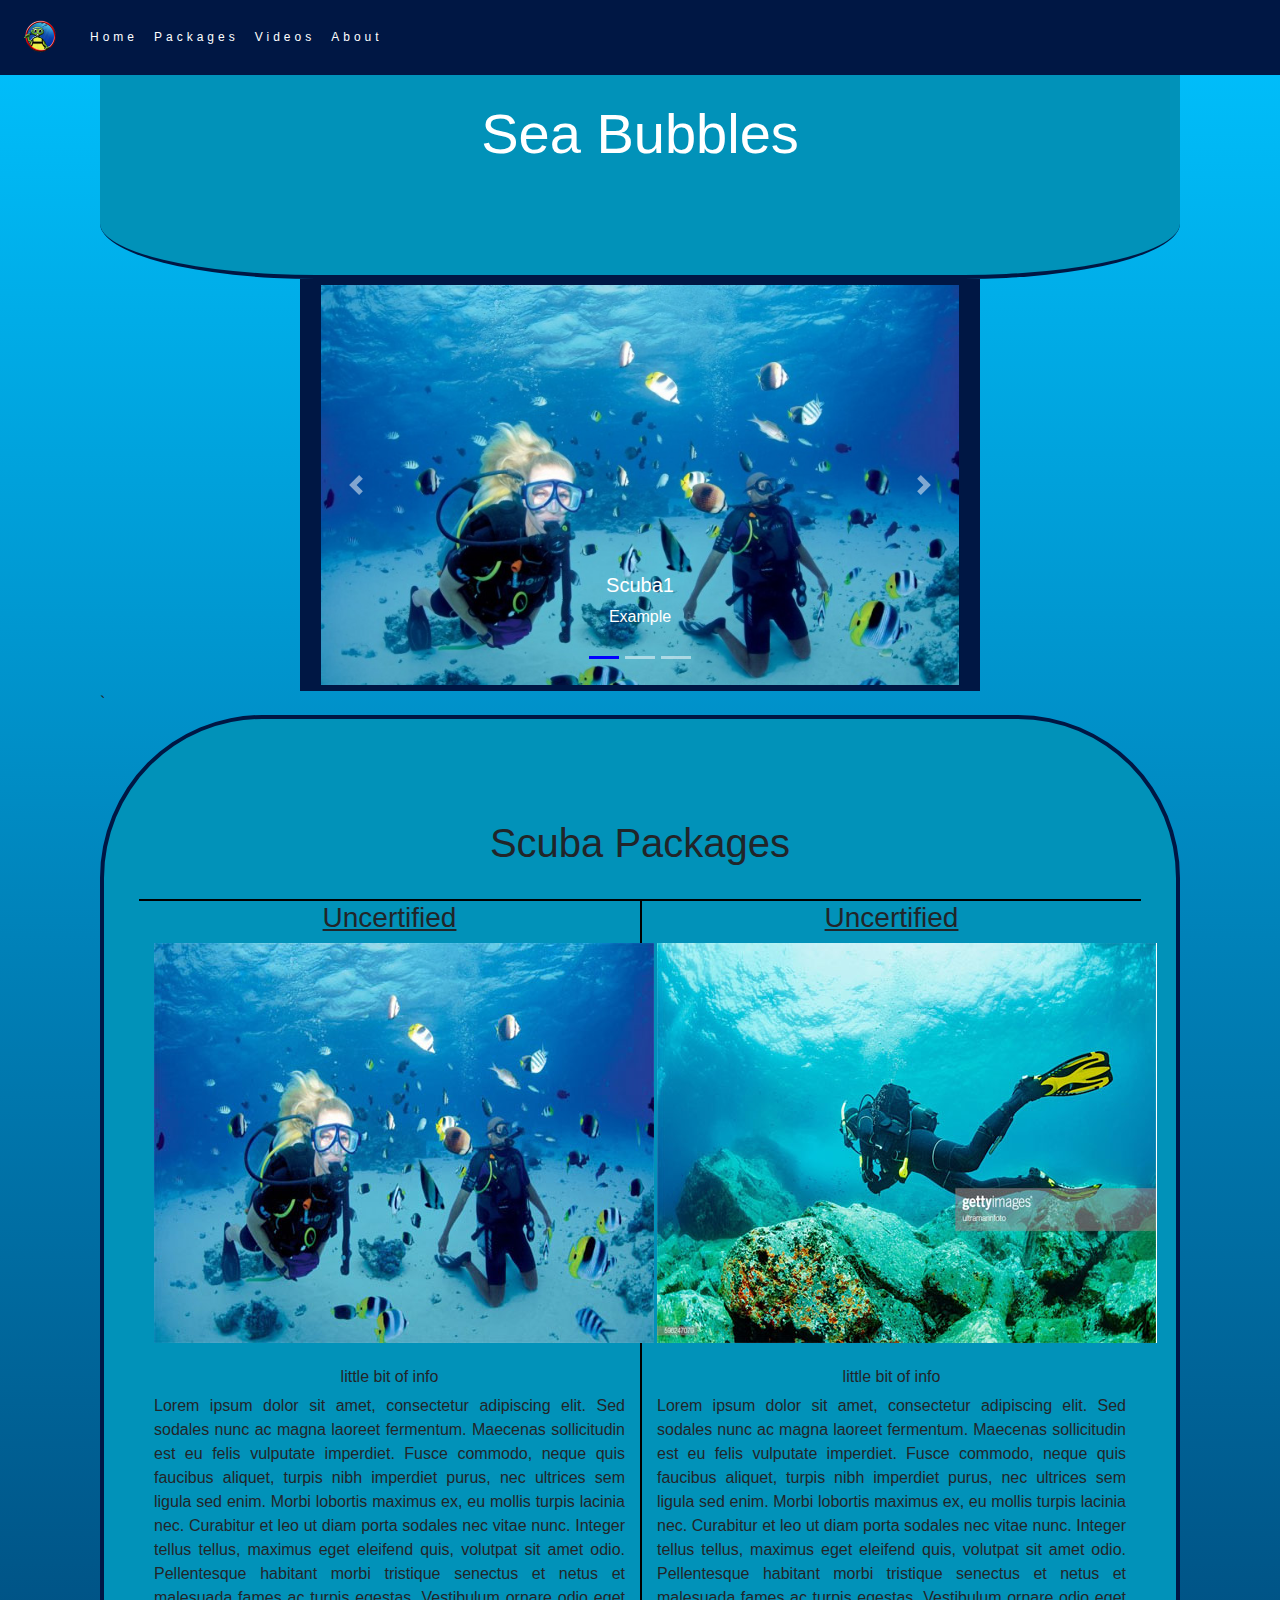
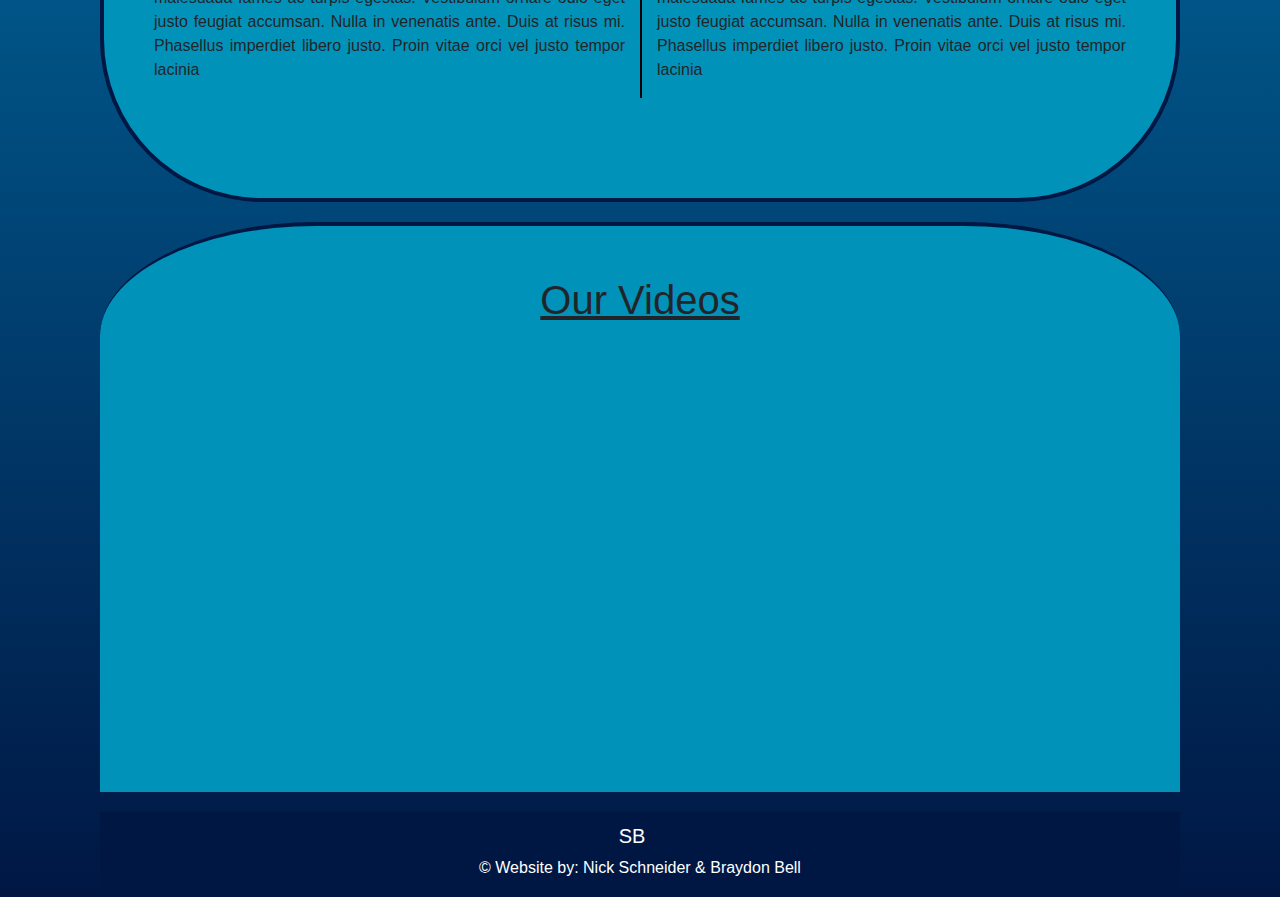
==== SeaBubbles/index.html @ 91bb52fd "changes" ====
<!DOCTYPE html>

<html>

<head>
  <meta charset="utf-8">
  <meta name="viewport" content="width = device - width, intital-scale = 1, shrink-to-fit=no">
  <title>Sea Bubbles</title>
  <link rel="stylesheet" href="https://maxcdn.bootstrapcdn.com/bootstrap/4.0.0/css/bootstrap.min.css" integrity="sha384-Gn5384xqQ1aoWXA+058RXPxPg6fy4IWvTNh0E263XmFcJlSAwiGgFAW/dAiS6JXm" crossorigin="anonymous">
  <link rel="stylesheet" href="styles.css">
  <script src="https://code.jquery.com/jquery-3.2.1.slim.min.js" integrity="sha384-KJ3o2DKtIkvYIK3UENzmM7KCkRr/rE9/Qpg6aAZGJwFDMVNA/GpGFF93hXpG5KkN" crossorigin="anonymous"></script>
  <script src="https://cdnjs.cloudflare.com/ajax/libs/popper.js/1.12.9/umd/popper.min.js" integrity="sha384-ApNbgh9B+Y1QKtv3Rn7W3mgPxhU9K/ScQsAP7hUibX39j7fakFPskvXusvfa0b4Q" crossorigin="anonymous"></script>
  <script src="https://maxcdn.bootstrapcdn.com/bootstrap/4.0.0/js/bootstrap.min.js" integrity="sha384-JZR6Spejh4U02d8jOt6vLEHfe/JQGiRRSQQxSfFWpi1MquVdAyjUar5+76PVCmYl" crossorigin="anonymous"></script>
</head>

<body id="homePage" data-spy="scroll" data-target=".navBar" data-offset="60">
  <header>
    <nav class="navbar fixed-top navbar-expand-lg bg-dark">
      <a class="navbar-brand" href="#"><img src="logo.png" style="width:50px;"></a>
      <button class="navbar-toggler" type="button" data-toggle="collapse" data-target="#navbarNav" aria-controls="navbarNav" aria-expanded="false" aria-label="Toggle navigation">
        <span class="navbar-toggler-icon"></span>
      </button>
      <div class="collapse navbar-collapse" id="navbarNav">
        <ul class="navbar-nav">
          <li class="nav-item active">
            <a class="nav-link" href="#">Home <span class="sr-only">(current)</span></a>
          </li>
          <li class="nav-item">
            <a class="nav-link" href="#packages">Packages</a>
          </li>
          <li class="nav-item">
            <a class="nav-link" href="#videos">Videos</a>
          </li>
          <li class="nav-item">
            <a class="nav-link" href="about.html">About</a>
          </li>
        </ul>
      </div>
    </nav>
  </header>

  <div class="jumbotron text-center">
    <h1>Sea Bubbles</h1>
  </div>

  <div id="carousel" class="carousel slide" data-ride="carousel">
    <ol class="carousel-indicators">
      <li data-target="#carousel" data-slide-to="0" class="active"></li>
      <li data-target="#carousel" data-slide-to="1"></li>
      <li data-target="#carousel" data-slide-to="2"></li>
    </ol>
    <div class="carousel-inner">
      <div class="carousel-item active">
        <div class="container">
          <img class="d-block w-100" src="scuba1.jpg" alt="scuba">
        </div>
        <div class="carousel-caption">
          <h5>Scuba1</h5>
          <p>Example</p>
        </div>
      </div>
      <div class="carousel-item">
        <div class="container">
          <img class="d-block w-100" src="scuba2.jpg" alt="scuba">
        </div>
        <div class="carousel-caption">
          <h5>Scuba2</h5>
          <p>Example</p>
        </div>
      </div>
      <div class="carousel-item">
        <div class="container">
          <img class="d-block w-100" src="scuba3.jpg" alt="scuba">
        </div>
        <div class="carousel-caption">
          <h5>Scuba3</h5>
          <p>Example</p>
        </div>
      </div>
    </div>
    <a class="carousel-control-prev" href="#carousel" role="button" data-slide="prev">
      <span class="carousel-control-prev-icon" aria-hidden="true"></span>
      <span class="sr-only">Previous</span>
    </a>
    <a class="carousel-control-next" href="#carousel" role="button" data-slide="next">
      <span class="carousel-control-next-icon" aria-hidden="true"></span>
      <span class="sr-only">Next</span>
    </a>
  </div>`

  <div id="packages" class="container-fluid text-center">
    <h1>Scuba Packages</h1>
    <br>
    <div class="row slideAnim">
      <div id="uncertified" class="col-sm-6">
        <h3>Uncertified</h3>
        <div class="link-wrapper">
          <div class="link-image">
            <img src="scubafix1.jpg" alt="uncertified packages">
              <a href="uncertified.html" class="btn btn-secondary btn-sm active" role="button" aria-pressed="true">More Info</a>
            </img>
            </div>
          </div>

          <br>

          <h6>little bit of info</h6>
          <p>
            Lorem ipsum dolor sit amet, consectetur adipiscing elit. Sed sodales nunc ac magna laoreet fermentum. Maecenas sollicitudin
            est eu felis vulputate imperdiet. Fusce commodo, neque quis faucibus aliquet, turpis nibh imperdiet purus, nec ultrices sem
            ligula sed enim. Morbi lobortis maximus ex, eu mollis turpis lacinia nec. Curabitur et leo ut diam porta sodales nec vitae nunc.
            Integer tellus tellus, maximus eget eleifend quis, volutpat sit amet odio. Pellentesque habitant morbi tristique senectus et netus
            et malesuada fames ac turpis egestas. Vestibulum ornare odio eget justo feugiat accumsan. Nulla in venenatis ante. Duis at risus mi.
            Phasellus imperdiet libero justo. Proin vitae orci vel justo tempor lacinia
          </p>
      </div>
      <div id="certified" class="col-sm-6">
        <h3>Uncertified</h3>
        <div class="link-wrapper">
          <div class="link-image">
            <img src="scubafix2.jpg" alt="certified packages">
              <a href="uncertified.html" class="btn btn-secondary btn-sm active" role="button" aria-pressed="true">More Info</a>
            </img>
            </div>
          </div>

          <br>

          <h6>little bit of info</h6>
          <p>
            Lorem ipsum dolor sit amet, consectetur adipiscing elit. Sed sodales nunc ac magna laoreet fermentum. Maecenas sollicitudin
            est eu felis vulputate imperdiet. Fusce commodo, neque quis faucibus aliquet, turpis nibh imperdiet purus, nec ultrices sem
            ligula sed enim. Morbi lobortis maximus ex, eu mollis turpis lacinia nec. Curabitur et leo ut diam porta sodales nec vitae nunc.
            Integer tellus tellus, maximus eget eleifend quis, volutpat sit amet odio. Pellentesque habitant morbi tristique senectus et netus
            et malesuada fames ac turpis egestas. Vestibulum ornare odio eget justo feugiat accumsan. Nulla in venenatis ante. Duis at risus mi.
            Phasellus imperdiet libero justo. Proin vitae orci vel justo tempor lacinia
          </p>
      </div>
    </div>
  </div>

  <div id="videos">
    <h1>Our Videos</h1>
    <div>
      <iframe class="embed-responsive" src="https://www.youtube.com/embed/KP-l42ZHFyE" frameborder="0" allow="fullscreen"></iframe>
    </div>
  </div>

  <footer class="footer-copyright text-center py-3">
    <a class="navbar-brand" href="#">SB</a>
    <br>
    <p>&copy Website by: Nick Schneider & Braydon Bell</p>
  </footer>

  <script src="jquery.js"></script>
  <script type="text/javascript">
    $(window).scroll(function() {
      $('nav').toggleClass('scrolled', $(this).scrollTop() > 30)
    })
    $(window).scroll(function() {
      $(".slideanim").each(function() {
        var pos = $(this).offset().top;

        var winTop = $(window).scrollTop();
        if (pos < winTop + 600) {
          $(this).addClass("slide");
        }
      });
    });
  </script>
</body>

</html>
---- SeaBubbles/styles.css ----
html{
	scroll-behavior: smooth;
}

body{
	background-image: linear-gradient(#00c2ff, #001744);
	margin: 0px 100px 0px 100px;
}

header{
	color: white;
}

.navbar{
	margin-bottom: 0;
	background-color:  #001744!important;
	z-index: 9999;
	border: 0;
	font-size: 12px !important;
	line-height: 1.42857143 !important;
	letter-spacing: 4px;
	border-radius: 0;
}

.navbar.scrolled{
	opacity: .5 !important;
	/* background: transparent !important; */
}

.navbar-brand{
	color: white !important;
}

.navbar-brand:hover{
	font-weight: bold;
}

.nav-link{
	color: white !important;
}

.nav-link:hover{
	font-weight: bold;
}

.jumbotron{
  background-color: #0192b9;
  color: white;
  padding: 100px 25px;
	border-bottom: 4px solid #001744;
	border-bottom-left-radius: 20%;
	border-bottom-right-radius: 20%;
	margin-bottom: 0px;
}

.jumbotron h1{
	font-size: 3.5em;
}

#carousel{
	margin: 0px 200px 0px 200px;
	border: 6px solid #001744;
	background-color:  #001744!important;
}

.carousel-inner{
	width: 100%;
	max-height: 500px;
}
.carousel.item, .container{
	height: 400px;
}

.carousel-caption{
	width: 20%;
	margin: auto;
}

.carousel-control-next, .carousel-control-prev{
	color: blue !important;
}

.carousel-indicators li{
	border-color: white !important;
}

.carousel-indicators li.active{
	background-color: blue;
}

.container-fluid{
  padding: 100px 50px;
}

#packages{
	background-color: #0192b9;
	border: 4px solid #001744;
	margin-top: 0;
	border-radius: 15%;
}

#packages h3{
	text-decoration: underline;
}

#packages p{
	text-align: justify;
}

#certified{
	border-top: 2px solid black;
	border-left: 2px solid black;
}

#uncertified{
	border-top: 2px solid black;
}

.col-sm-6 .btn{
	position: absolute;
  bottom: 0%;
  left: 50%;
	width: 30px;
	padding: 10px 0px;
	font-size: 5px !important;
	  /*transform: translate(-50%, -50%);
  -ms-transform: translate(-50%, -50%);*/
	animation-name: button;
	animation-duration: 4s;
  background-color: #001744;
  color: white;
  font-size: 16px;
  border: none;
  cursor: pointer;
  border-radius: 100px;
	display: none;
	z-index: 2;
}

@keyframes button {
	0%{ bottm: 1%; left: 50%;}
	25% {bottom: 10%; left: 15%}
	50% {bottom: 20%; left: 20%;}
	100%{ top: 35%: left: 50%;}
}

.link-image{
	z-index: 1;
	position: relative;
}

.link-wrapper:hover .btn{
	display: block;
}

#videos{
	background-color: #0192b9;
	border-top: 4px solid #001744;
	border-top-right-radius: 20%;
	border-top-left-radius: 20%;
	margin: 20px auto 20px auto;
	padding: 50px;
}

#videos h1{
	text-align: center;
	text-decoration: underline;
	padding-bottom: 10px;
}

iframe{
	position: relative;
	height: 400px !important;
	width: 600px !important;
	display: block;
	margin: auto !important;
	align: center !important;
}

.footer-copyright{
	width: 100% !important;
	margin: 0 auto 0 auto !important;
	background-color: #001744 !important;
	margin-bottom: 0 !important;
	padding-top: 4px !important;
	padding-bottom: 1px !important;
	color: white !important;
}
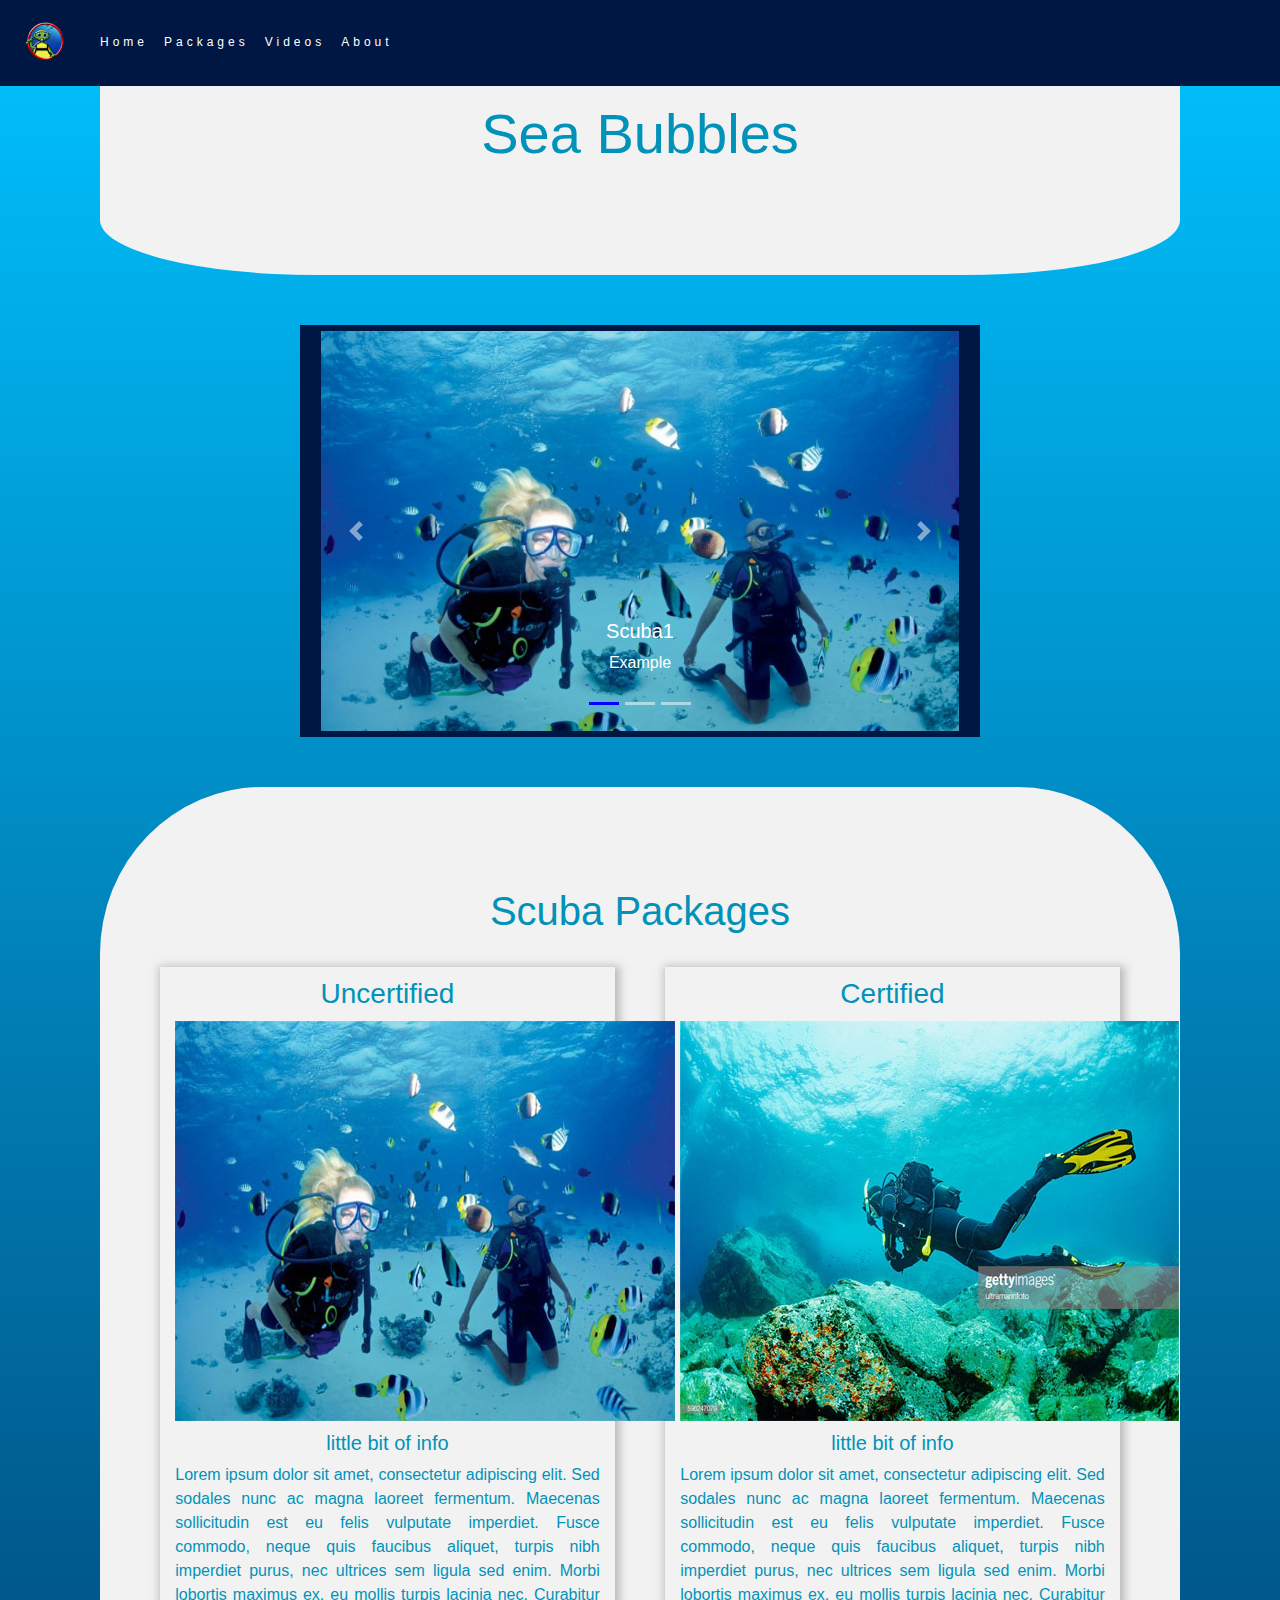
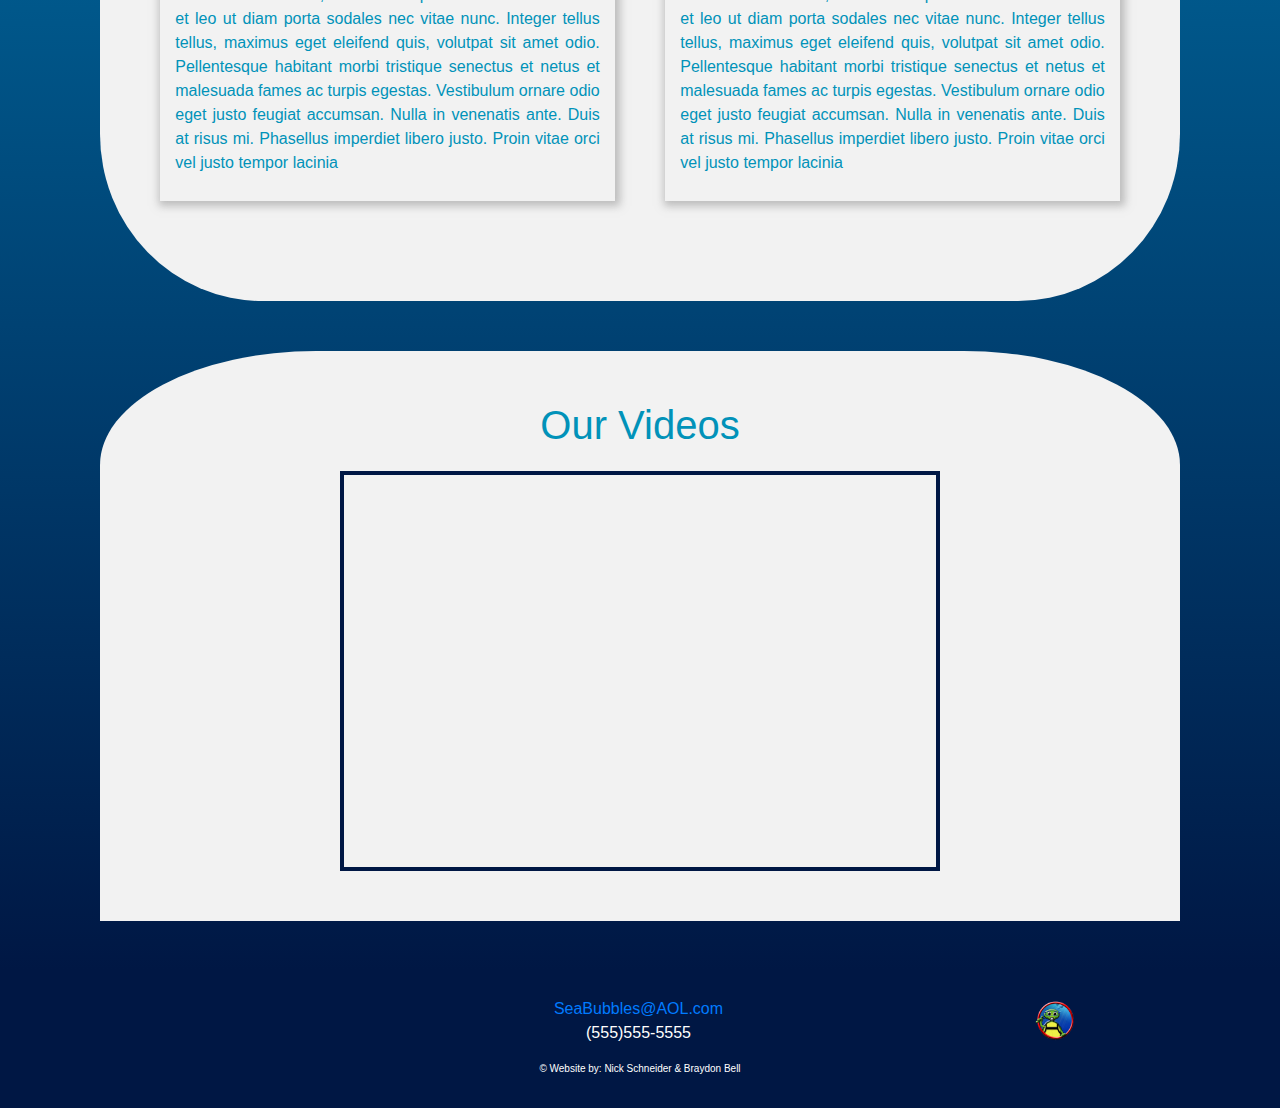
==== commit da586d02: "Added styling, along with some functionality to divs" ====
--- a/SeaBubbles/index.html
+++ b/SeaBubbles/index.html
@@ -7,6 +7,7 @@
   <meta name="viewport" content="width = device - width, intital-scale = 1, shrink-to-fit=no">
   <title>Sea Bubbles</title>
   <link rel="stylesheet" href="https://maxcdn.bootstrapcdn.com/bootstrap/4.0.0/css/bootstrap.min.css" integrity="sha384-Gn5384xqQ1aoWXA+058RXPxPg6fy4IWvTNh0E263XmFcJlSAwiGgFAW/dAiS6JXm" crossorigin="anonymous">
+  <link rel="stylesheet" href="https://use.fontawesome.com/releases/v5.8.1/css/all.css" integrity="sha384-50oBUHEmvpQ+1lW4y57PTFmhCaXp0ML5d60M1M7uH2+nqUivzIebhndOJK28anvf" crossorigin="anonymous">
   <link rel="stylesheet" href="styles.css">
   <script src="https://code.jquery.com/jquery-3.2.1.slim.min.js" integrity="sha384-KJ3o2DKtIkvYIK3UENzmM7KCkRr/rE9/Qpg6aAZGJwFDMVNA/GpGFF93hXpG5KkN" crossorigin="anonymous"></script>
   <script src="https://cdnjs.cloudflare.com/ajax/libs/popper.js/1.12.9/umd/popper.min.js" integrity="sha384-ApNbgh9B+Y1QKtv3Rn7W3mgPxhU9K/ScQsAP7hUibX39j7fakFPskvXusvfa0b4Q" crossorigin="anonymous"></script>
@@ -16,7 +17,7 @@
 <body id="homePage" data-spy="scroll" data-target=".navBar" data-offset="60">
   <header>
     <nav class="navbar fixed-top navbar-expand-lg bg-dark">
-      <a class="navbar-brand" href="#"><img src="logo.png" style="width:50px;"></a>
+      <a class="navbar-brand" href="#"><img class= "logo" src= "logo.png" alt= "SB"></a>
       <button class="navbar-toggler" type="button" data-toggle="collapse" data-target="#navbarNav" aria-controls="navbarNav" aria-expanded="false" aria-label="Toggle navigation">
         <span class="navbar-toggler-icon"></span>
       </button>
@@ -86,12 +87,13 @@
       <span class="carousel-control-next-icon" aria-hidden="true"></span>
       <span class="sr-only">Next</span>
     </a>
-  </div>`
+  </div>
 
   <div id="packages" class="container-fluid text-center">
     <h1>Scuba Packages</h1>
     <br>
-    <div class="row slideAnim">
+    <div class="row slideanim">
+      <div class="package-container">
       <div id="uncertified" class="col-sm-6">
         <h3>Uncertified</h3>
         <div class="link-wrapper">
@@ -99,12 +101,10 @@
             <img src="scubafix1.jpg" alt="uncertified packages">
               <a href="uncertified.html" class="btn btn-secondary btn-sm active" role="button" aria-pressed="true">More Info</a>
             </img>
-            </div>
           </div>
+        </div>
 
-          <br>
-
-          <h6>little bit of info</h6>
+          <h5>little bit of info</h5>
           <p>
             Lorem ipsum dolor sit amet, consectetur adipiscing elit. Sed sodales nunc ac magna laoreet fermentum. Maecenas sollicitudin
             est eu felis vulputate imperdiet. Fusce commodo, neque quis faucibus aliquet, turpis nibh imperdiet purus, nec ultrices sem
@@ -113,29 +113,31 @@
             et malesuada fames ac turpis egestas. Vestibulum ornare odio eget justo feugiat accumsan. Nulla in venenatis ante. Duis at risus mi.
             Phasellus imperdiet libero justo. Proin vitae orci vel justo tempor lacinia
           </p>
+        </div>
       </div>
+
+    <div class="package-container">
       <div id="certified" class="col-sm-6">
-        <h3>Uncertified</h3>
+        <h3>Certified</h3>
         <div class="link-wrapper">
           <div class="link-image">
             <img src="scubafix2.jpg" alt="certified packages">
-              <a href="uncertified.html" class="btn btn-secondary btn-sm active" role="button" aria-pressed="true">More Info</a>
+              <a href="certified.html" class="btn btn-secondary btn-sm active" role="button" aria-pressed="true">More Info</a>
             </img>
-            </div>
           </div>
-
-          <br>
-
-          <h6>little bit of info</h6>
-          <p>
-            Lorem ipsum dolor sit amet, consectetur adipiscing elit. Sed sodales nunc ac magna laoreet fermentum. Maecenas sollicitudin
-            est eu felis vulputate imperdiet. Fusce commodo, neque quis faucibus aliquet, turpis nibh imperdiet purus, nec ultrices sem
-            ligula sed enim. Morbi lobortis maximus ex, eu mollis turpis lacinia nec. Curabitur et leo ut diam porta sodales nec vitae nunc.
-            Integer tellus tellus, maximus eget eleifend quis, volutpat sit amet odio. Pellentesque habitant morbi tristique senectus et netus
-            et malesuada fames ac turpis egestas. Vestibulum ornare odio eget justo feugiat accumsan. Nulla in venenatis ante. Duis at risus mi.
-            Phasellus imperdiet libero justo. Proin vitae orci vel justo tempor lacinia
-          </p>
+        </div>
+        
+        <h5>little bit of info</h5>
+        <p>
+          Lorem ipsum dolor sit amet, consectetur adipiscing elit. Sed sodales nunc ac magna laoreet fermentum. Maecenas sollicitudin
+          est eu felis vulputate imperdiet. Fusce commodo, neque quis faucibus aliquet, turpis nibh imperdiet purus, nec ultrices sem
+          ligula sed enim. Morbi lobortis maximus ex, eu mollis turpis lacinia nec. Curabitur et leo ut diam porta sodales nec vitae nunc.
+          Integer tellus tellus, maximus eget eleifend quis, volutpat sit amet odio. Pellentesque habitant morbi tristique senectus et netus
+          et malesuada fames ac turpis egestas. Vestibulum ornare odio eget justo feugiat accumsan. Nulla in venenatis ante. Duis at risus mi.
+          Phasellus imperdiet libero justo. Proin vitae orci vel justo tempor lacinia
+        </p>
       </div>
+    </div>
     </div>
   </div>
 
@@ -147,9 +149,22 @@
   </div>
 
   <footer class="footer-copyright text-center py-3">
-    <a class="navbar-brand" href="#">SB</a>
-    <br>
-    <p>&copy Website by: Nick Schneider & Braydon Bell</p>
+    <div class="row">
+      <div class="col-sm-4">
+        <div class="footer-nav">
+          <a class= "social-link" target= "_blank"><i class="fab fa-facebook fa-3x"></i></a><a class= "social-link" target= "_blank"><i class="fab fa-youtube fa-3x"></i></a><a class= "social-link" target= "_blank"><i class="fab fa-yelp fa-3x"></i></a>
+        </div>
+      </div>
+      <div style="padding-top: 10px;" class="col-sm-4">
+        <i class="far fa-envelope"></i><a href="mailto:SeaBubbles@AOL.com"> SeaBubbles@AOL.com</a>
+        <br>
+        <p><i class="fas fa-phone"></i> (555)555-5555</p>
+      </div>
+      <div class="col-sm-4">
+        <a class="navbar-brand" href="#"><img class= "logo" src= "logo.png" alt= "SB"></a>
+      </div>
+    </div>
+    <p class= "copyright">&copy Website by: Nick Schneider & Braydon Bell</p>
   </footer>
 
   <script src="jquery.js"></script>
@@ -157,16 +172,6 @@
     $(window).scroll(function() {
       $('nav').toggleClass('scrolled', $(this).scrollTop() > 30)
     })
-    $(window).scroll(function() {
-      $(".slideanim").each(function() {
-        var pos = $(this).offset().top;
-
-        var winTop = $(window).scrollTop();
-        if (pos < winTop + 600) {
-          $(this).addClass("slide");
-        }
-      });
-    });
   </script>
 </body>
 
--- a/SeaBubbles/styles.css
+++ b/SeaBubbles/styles.css
@@ -4,6 +4,7 @@
 }
 
 body{
+	color: #0192b9;
 	background-image: linear-gradient(#00c2ff, #001744);
 	margin: 0px 100px 0px 100px;
 }
@@ -32,6 +33,11 @@
 	color: white !important;
 }
 
+.logo{
+	width: 60px;
+	height: 60px;
+}
+
 .navbar-brand:hover{
 	font-weight: bold;
 }
@@ -45,10 +51,8 @@
 }
 
 .jumbotron{
-  background-color: #0192b9;
-  color: white;
+  background-color: #f2f2f2;
   padding: 100px 25px;
-	border-bottom: 4px solid #001744;
 	border-bottom-left-radius: 20%;
 	border-bottom-right-radius: 20%;
 	margin-bottom: 0px;
@@ -59,7 +63,7 @@
 }
 
 #carousel{
-	margin: 0px 200px 0px 200px;
+	margin: 50px 200px;
 	border: 6px solid #001744;
 	background-color:  #001744!important;
 }
@@ -72,6 +76,10 @@
 	height: 400px;
 }
 
+.d-block{
+	object-fit: cover !important;
+}
+
 .carousel-caption{
 	width: 20%;
 	margin: auto;
@@ -94,27 +102,43 @@
 }
 
 #packages{
-	background-color: #0192b9;
-	border: 4px solid #001744;
+	background-color: #f2f2f2;
 	margin-top: 0;
 	border-radius: 15%;
 }
-
-#packages h3{
-	text-decoration: underline;
-}
+.package-container:hover h3:after {
+	width: 100%;
+	background-color: #707070;
+}
+
+h3:after {
+	content: "";
+	display: block;
+	margin: auto;
+	height: 2px;
+	width: 0;
+	max-width: 30%;
+	background: transparent;
+	transition: width .5s ease-in-out,background-color .5s ease-in-out;
+}
+
+.package-container h5 {
+	margin-top: 10px;
+}
+
 
 #packages p{
 	text-align: justify;
 }
 
-#certified{
-	border-top: 2px solid black;
-	border-left: 2px solid black;
-}
-
-#uncertified{
-	border-top: 2px solid black;
+#uncertified, #certified{
+	box-shadow: 2px 2px 8px 3px rgb(136,136,136, .5);
+	padding: 10px 15px;
+}
+
+.package-container {
+	width: 45%;
+	margin: 0 2.5%;
 }
 
 .col-sm-6 .btn{
@@ -124,10 +148,10 @@
 	width: 30px;
 	padding: 10px 0px;
 	font-size: 5px !important;
-	  /*transform: translate(-50%, -50%);
-  -ms-transform: translate(-50%, -50%);*/
 	animation-name: button;
-	animation-duration: 4s;
+	animation-fill-mode: forwards;
+	animation-timing-function: linear;
+	animation-duration: 2s;
   background-color: #001744;
   color: white;
   font-size: 16px;
@@ -138,11 +162,15 @@
 	z-index: 2;
 }
 
+.btn{
+	background-color: #001744 !important;
+}
+
 @keyframes button {
-	0%{ bottm: 1%; left: 50%;}
-	25% {bottom: 10%; left: 15%}
-	50% {bottom: 20%; left: 20%;}
-	100%{ top: 35%: left: 50%;}
+	0%{ bottom: 22%; left: 50%; font-size: 5px; width: auto; opacity: .5;}
+	33% {bottom: 28%; left: 44%; font-size: 5px; width: auto;}
+	66% {bottom: 35%; left: 48%; font-size: 7px; width: auto;}
+	100%{ bottom: 40%; left: 44%; font-size: 16px; width: auto; border-radius: 2px; padding: 10px 15px;}
 }
 
 .link-image{
@@ -155,18 +183,32 @@
 }
 
 #videos{
-	background-color: #0192b9;
-	border-top: 4px solid #001744;
+	background-color: #f2f2f2;
 	border-top-right-radius: 20%;
 	border-top-left-radius: 20%;
-	margin: 20px auto 20px auto;
+	margin: 50px 0px;
 	padding: 50px;
 }
 
 #videos h1{
 	text-align: center;
-	text-decoration: underline;
 	padding-bottom: 10px;
+}
+
+#videos:hover h1:after {
+	width: 100%;
+	background-color: #707070;
+}
+
+#videos h1:after {
+	content: "";
+	display: block;
+	margin: auto;
+	height: 4px;
+	width: 0;
+	max-width: 15%;
+	background: transparent;
+	transition: width .5s ease-in-out,background-color .5s ease-in-out;
 }
 
 iframe{
@@ -176,14 +218,80 @@
 	display: block;
 	margin: auto !important;
 	align: center !important;
+	border: 4px solid #001744;
 }
 
 .footer-copyright{
 	width: 100% !important;
 	margin: 0 auto 0 auto !important;
 	background-color: #001744 !important;
-	margin-bottom: 0 !important;
-	padding-top: 4px !important;
-	padding-bottom: 1px !important;
 	color: white !important;
-}
+	position: absolute;
+	left: 0;
+}
+
+.footer-copyright .row {
+	margin-right: 0px;
+}
+
+.footer-nav{
+	width: 80%;
+	margin: auto;
+}
+
+.copyright{
+	font-size: 10px;
+}
+
+i{
+	padding: 8px 6px 0px 6px;
+}
+.social-link{
+	display: inline-block !important;
+}
+
+.social-link:hover{
+	transform: scale(1.2);
+}
+
+#certified-info{
+	color: white;
+	height: 700px;
+	padding-top: 100px;
+}
+
+#certified-info h1{
+	text-align: center;
+	text-decoration: underline;
+}
+
+#uncertified-info{
+	color: white;
+	height: 700px;
+	padding-top: 100px;
+}
+
+#uncertified-info h1{
+	text-align: center;
+	text-decoration: underline;
+}
+
+.img-info{
+	width: 80%;
+}
+
+#about-info{
+	color: white;
+	height: 700px;
+	padding-top: 100px;
+}
+
+.media{
+	text-align: justify;
+}
+
+@media (min-width: 576px){
+	.col-sm-6 {
+		max-width: none;
+	}
+}
